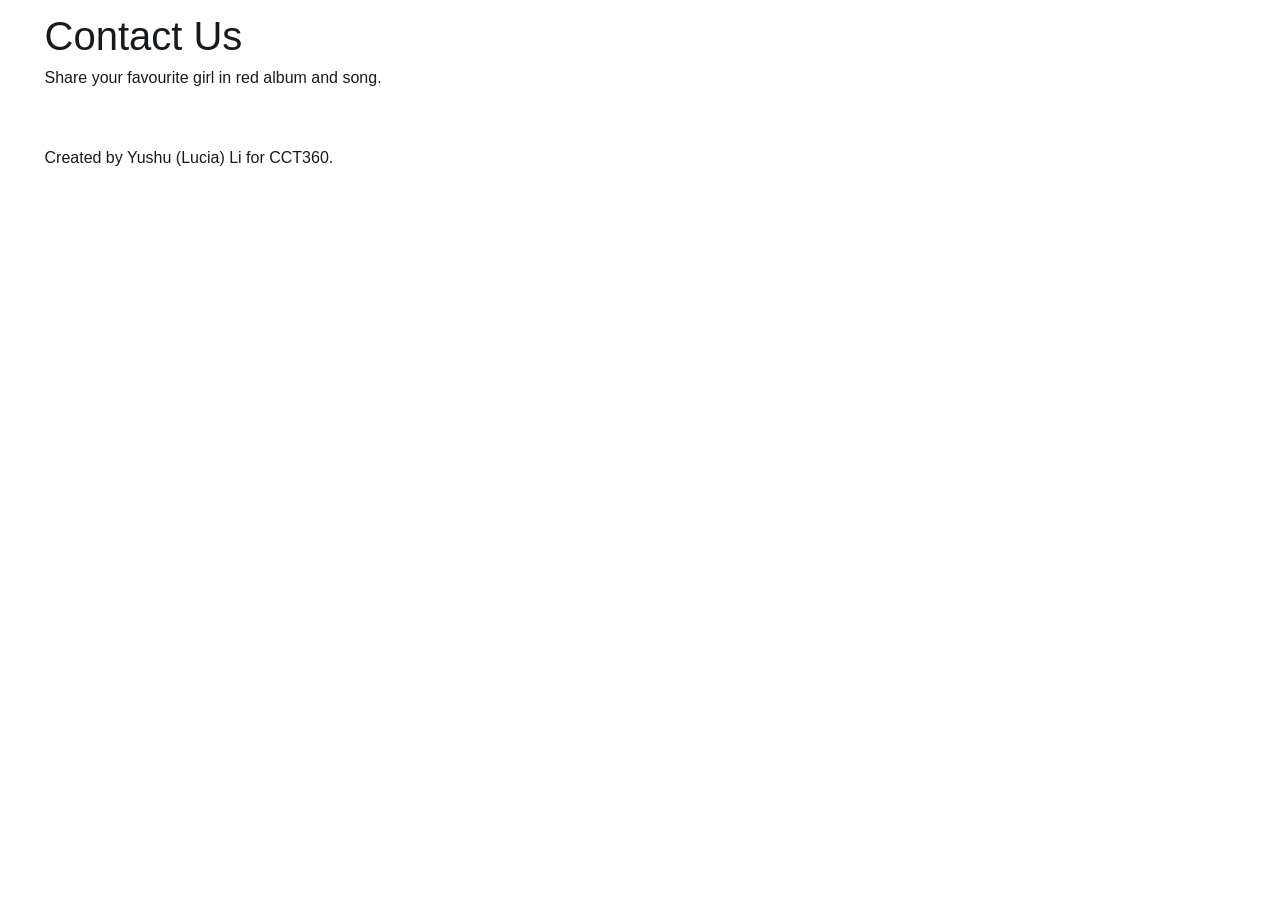
==== contact.html @ 59f2c20a "v1" ====
<!DOCTYPE html>
<html lang="en">
<head>
    <meta charset="UTF-8">
    <meta name="viewport" content="width=device-width, initial-scale=1.0">
    <title>girl in red | Contact</title>
    <link rel="stylesheet" href="css/bootstrap.min.css">
    <link rel="stylesheet" href="css/style.css">
</head>
<body>
    <nav></nav>

    <main class="container py-4">
        <h1>Contact Us</h1>
        <p>Share your favourite girl in red album and song.</p>
    </main>

    <footer class="container py-4 mt-5">
        <p>Created by Yushu (Lucia) Li for CCT360.</p>
    </footer>

    <script type="module" src="js/bootstrap.bundle.min.js"></script>
</body>
</html>
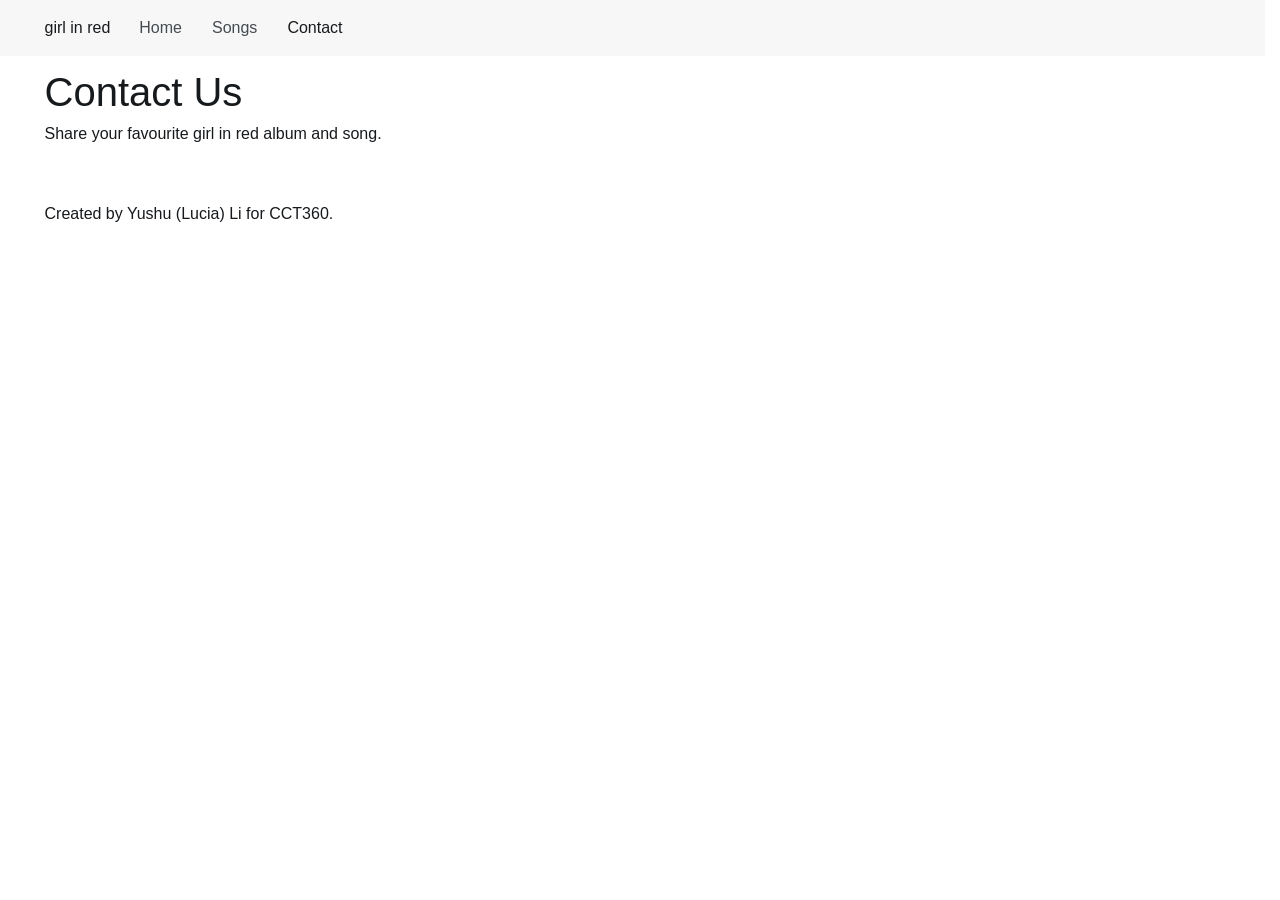
==== commit 1c562706: "v2" ====
--- a/contact.html
+++ b/contact.html
@@ -8,7 +8,42 @@
     <link rel="stylesheet" href="css/style.css">
 </head>
 <body>
-    <nav></nav>
+    <nav class="navbar md:navbar-expand bg-1">
+    <div class="container">
+        <a class="navbar-brand" href="index.html">girl in red</a>
+
+        <button class="btn-icon navbar-toggler" type="button"
+            data-bs-toggle="drawer" data-bs-target="#menu"
+            aria-controls="menu" aria-expanded="false"
+            aria-label="Open menu">
+            <span class="navbar-toggler-icon" aria-hidden="true"></span>
+        </button>
+
+        <dialog class="drawer drawer-end" id="menu"
+            tabindex="-1" aria-labelledby="menu-title">
+            <div class="drawer-header">
+                <p class="drawer-title" id="menu-title">Menu</p>
+                <button class="btn-close" type="button"
+                    data-bs-dismiss="drawer" aria-label="Close menu"></button>
+            </div>
+
+            <div class="drawer-body">
+                <ul class="nav navbar-nav">
+                    <li class="nav-item">
+                        <a class="nav-link" href="index.html">Home</a>
+                    </li>
+                    <li class="nav-item">
+                        <a class="nav-link" href="index.html#songs">Songs</a>
+                    </li>
+                    <li class="nav-item">
+                        <a class="nav-link active" href="contact.html"
+                            aria-current="page">Contact</a>
+                    </li>
+                </ul>
+            </div>
+        </dialog>
+    </div>
+</nav>
 
     <main class="container py-4">
         <h1>Contact Us</h1>
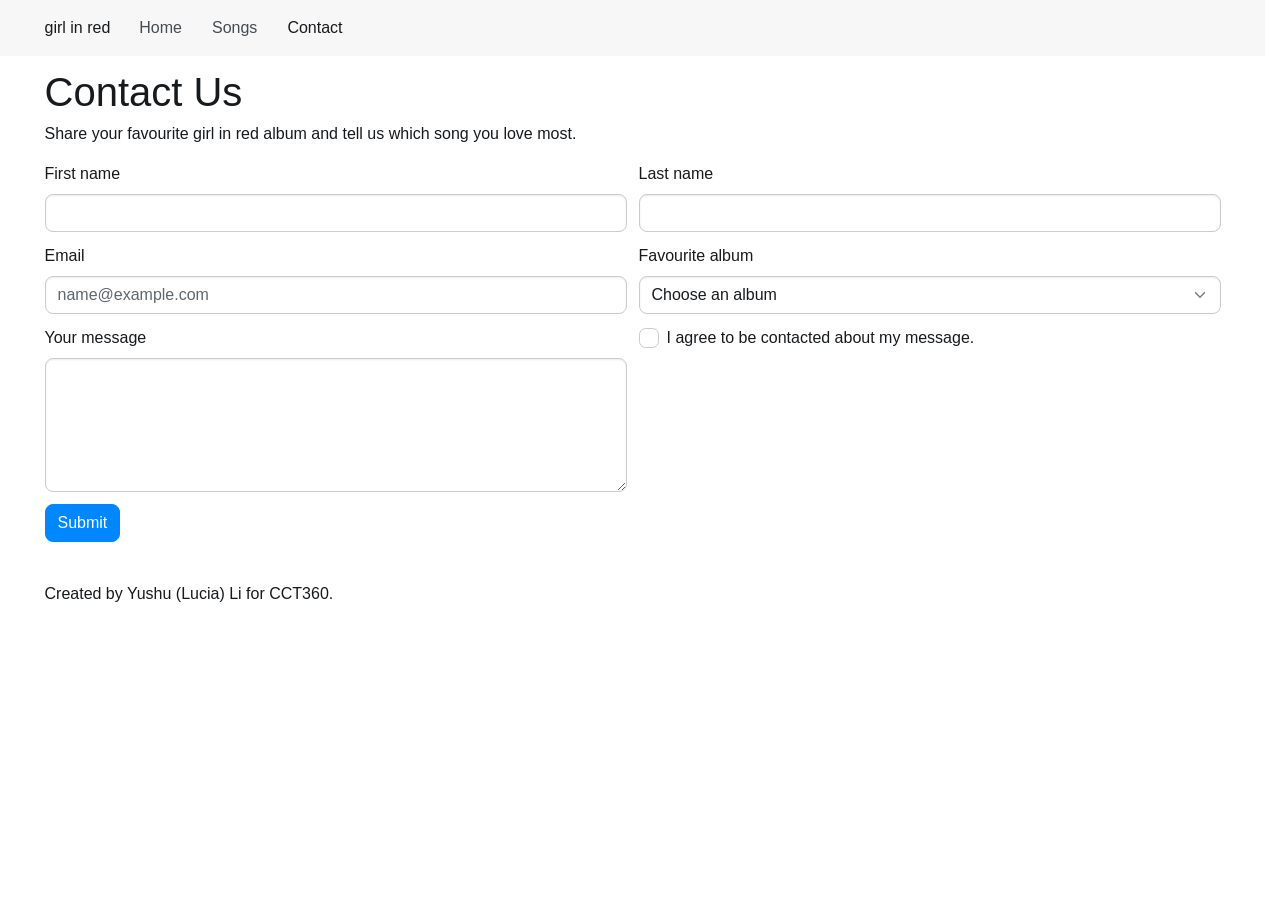
==== commit e988a2b7: "v5" ====
--- a/contact.html
+++ b/contact.html
@@ -46,8 +46,71 @@
 </nav>
 
     <main class="container py-4">
-        <h1>Contact Us</h1>
-        <p>Share your favourite girl in red album and song.</p>
+    <h1>Contact Us</h1>
+    <p>Share your favourite girl in red album and tell us which song you love most.</p>
+
+    <form action="contact.html" method="get">
+        <div class="row g-4">
+            <div class="col-12 md:col-6">
+                <div class="form-field">
+                    <label class="form-label" for="first-name">First name</label>
+                    <input class="form-control" type="text"
+                        id="first-name" name="first-name" required>
+                </div>
+            </div>
+
+            <div class="col-12 md:col-6">
+                <div class="form-field">
+                    <label class="form-label" for="last-name">Last name</label>
+                    <input class="form-control" type="text"
+                        id="last-name" name="last-name" required>
+                </div>
+            </div>
+
+            <div class="col-12 md:col-6">
+                <div class="form-field">
+                    <label class="form-label" for="email">Email</label>
+                    <input class="form-control" type="email"
+                        id="email" name="email"
+                        placeholder="name@example.com" required>
+                </div>
+            </div>
+
+            <div class="col-12 md:col-6">
+                <div class="form-field">
+                    <label class="form-label" for="album">Favourite album</label>
+                    <select class="form-control" id="album" name="album" required>
+                        <option value="" selected disabled>Choose an album</option>
+                        <option value="blue">blue</option>
+                        <option value="doing-it-again">I'M DOING IT AGAIN BABY!</option>
+                        <option value="if-i-could">if i could make it go quiet</option>
+                    </select>
+                </div>
+            </div>
+
+            <div class="col-12 md:col-6">
+                <div class="form-field">
+                    <label class="form-label" for="message">Your message</label>
+                    <textarea class="form-control" id="message"
+                        name="message" rows="5" required></textarea>
+                </div>
+            </div>
+
+            <div class="col-12 md:col-6">
+                <div class="form-field">
+                    <input class="check" type="checkbox"
+                        id="consent" name="consent" value="yes" required>
+                    <label for="consent">I agree to be contacted about my message.</label>
+                </div>
+            </div>
+
+            <div class="col-12">
+                <button class="btn-solid theme-primary" type="submit">
+                    Submit
+                </button>
+            </div>
+        </div>
+    </form>
     </main>
 
     <footer class="container py-4 mt-5">
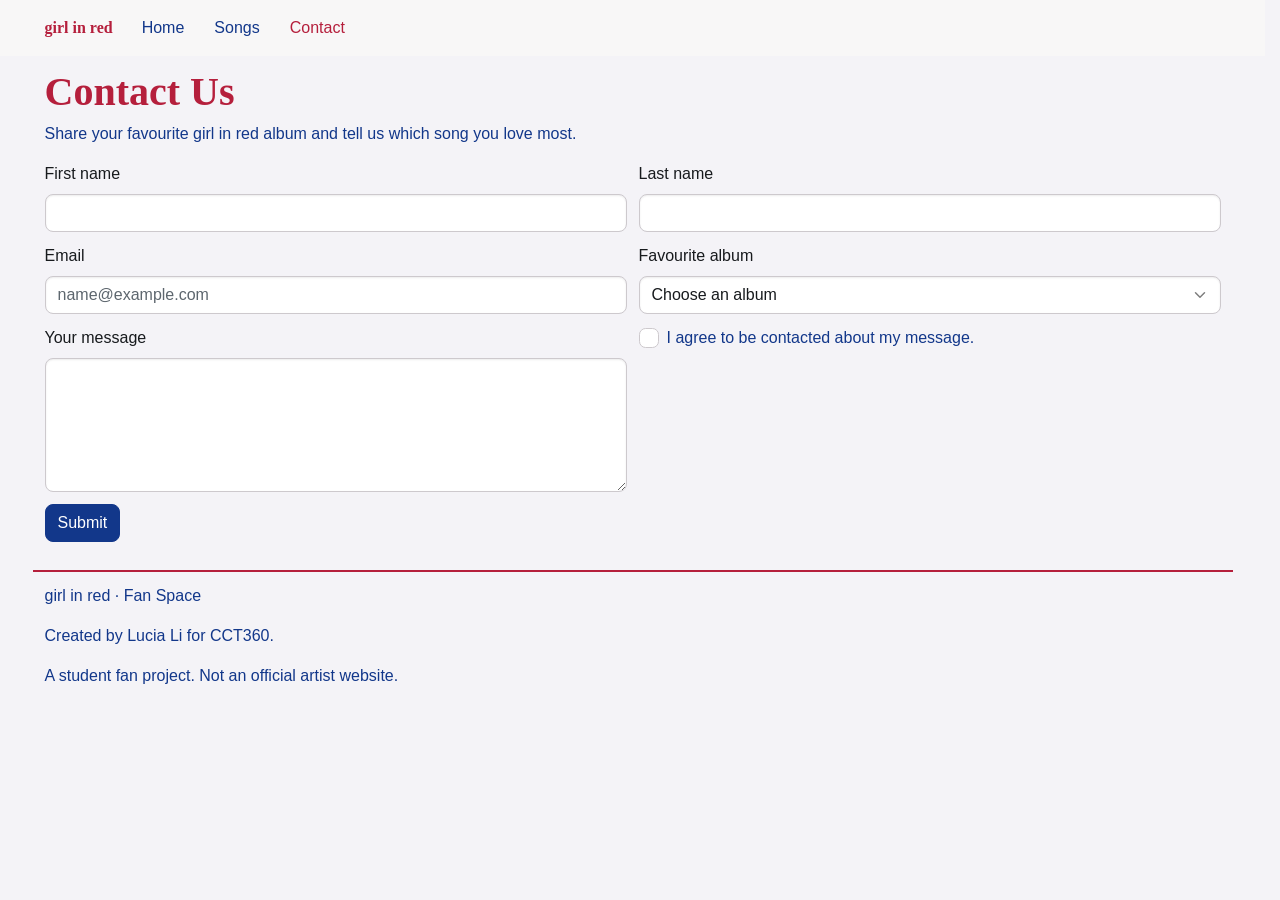
==== commit abc13d34: "v6" ====
--- a/contact.html
+++ b/contact.html
@@ -111,10 +111,12 @@
             </div>
         </div>
     </form>
-    </main>
+</main>
 
     <footer class="container py-4 mt-5">
-        <p>Created by Yushu (Lucia) Li for CCT360.</p>
+    <p>girl in red · Fan Space</p>
+    <p>Created by Lucia Li for CCT360.</p>
+    <p>A student fan project. Not an official artist website.</p>
     </footer>
 
     <script type="module" src="js/bootstrap.bundle.min.js"></script>
--- a/css/style.css
+++ b/css/style.css
@@ -0,0 +1,29 @@
+:root {
+    color-scheme: light;
+    --site-blue: #12378a;
+    --site-red: #b51f3c;
+    --bs-primary-base: var(--site-blue);
+    --bs-primary-bg: var(--site-blue);
+    --bs-primary-fg: var(--site-blue);
+    --bs-primary-fg-emphasis: var(--site-blue);
+    --bs-primary-bg-subtle: #edf1fb;
+    --bs-primary-bg-muted: #dce4f7;
+    --bs-primary-border: #849acb;
+    --bs-primary-focus-ring: rgba(18, 55, 138, 0.4);
+    --bs-primary-contrast: white;
+}
+body { background-color: #f4f3f7; color: var(--site-blue); font-family: Arial, sans-serif; }
+.navbar-brand, h1, h2, .card-title, .dialog-title { color: var(--site-red); font-family: Georgia, serif; font-weight: bold; }
+.nav-link { color: var(--site-blue); }
+.nav-link.active, .nav-link:hover, .navbar-brand:hover { color: var(--site-red); }
+.card, .dialog, .drawer { background-color: white; color: var(--site-blue); }
+footer { border-top: 2px solid var(--site-red); }
+.btn-solid.theme-primary {
+    color: white;
+    background: var(--site-blue);
+    border-color: var(--site-blue);
+}
+.btn-solid.theme-primary:hover, .btn-solid.theme-primary:active {
+    background: var(--site-red);
+    border-color: var(--site-red);
+}
